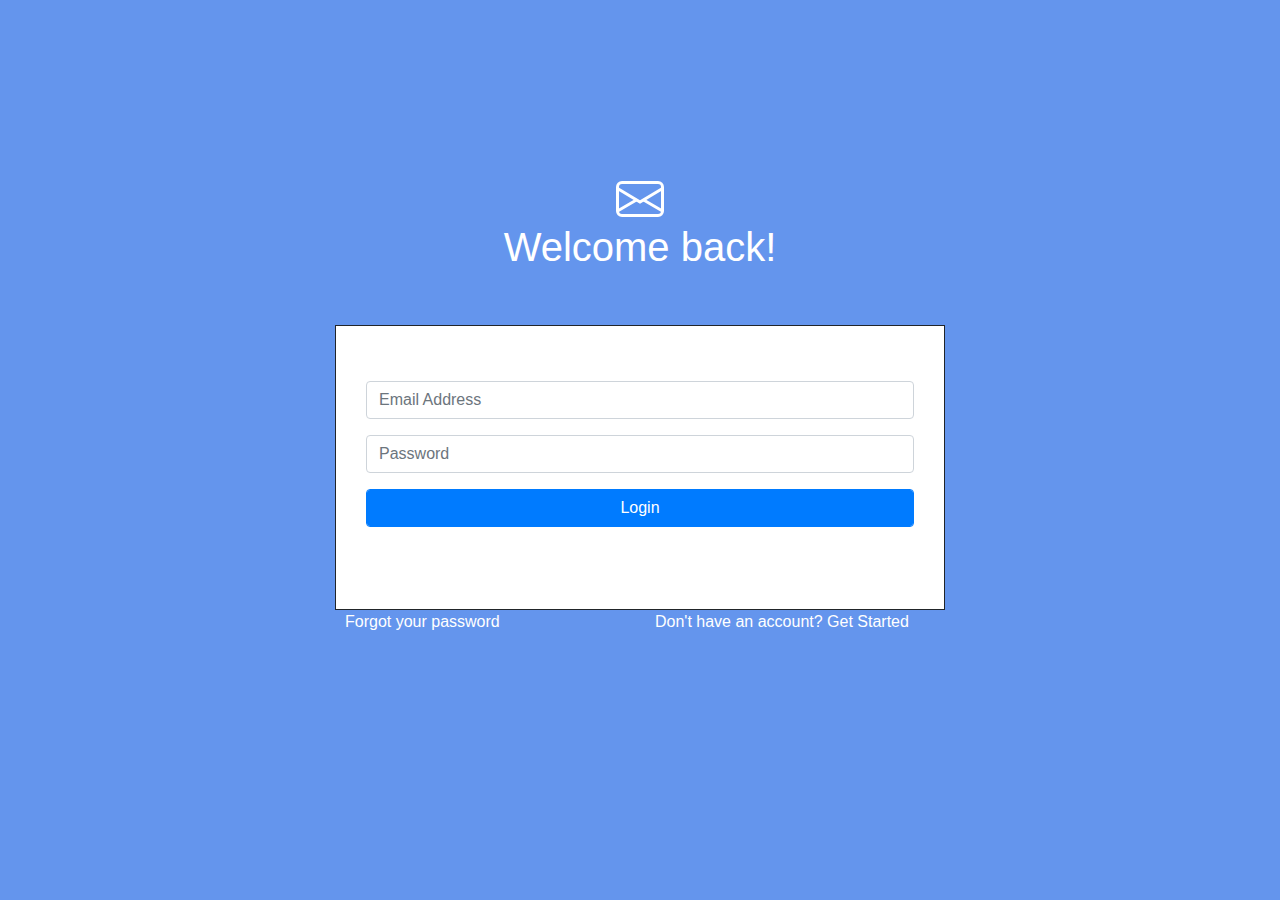
==== Login.html @ 2e9ae015 "april 11 login page" ====
<html>
<head>
    <meta charset="utf-8">
    <meta name="viewport" content="width=device-width, initial-scale=1">
    <link rel="stylesheet" href="https://maxcdn.bootstrapcdn.com/bootstrap/4.4.1/css/bootstrap.min.css">   
    <link rel="stylesheet" href="login.css">   
</head>

<body>
    <div class="container my-container">
        <div class="Welcome" style="height :150px">
       
        <center>
        <svg class="bi bi-envelope" width="3em" height="3em" viewBox="0 0 16 16" fill="currentColor" xmlns="http://www.w3.org/2000/svg">
            <path fill-rule="evenodd" d="M14 3H2a1 1 0 00-1 1v8a1 1 0 001 1h12a1 1 0 001-1V4a1 1 0 00-1-1zM2 2a2 2 0 00-2 2v8a2 2 0 002 2h12a2 2 0 002-2V4a2 2 0 00-2-2H2z" clip-rule="evenodd"/>
            <path fill-rule="evenodd" d="M.071 4.243a.5.5 0 01.686-.172L8 8.417l7.243-4.346a.5.5 0 01.514.858L8 9.583.243 4.93a.5.5 0 01-.172-.686z" clip-rule="evenodd"/>
            <path d="M6.752 8.932l.432-.252-.504-.864-.432.252.504.864zm-6 3.5l6-3.5-.504-.864-6 3.5.504.864zm8.496-3.5l-.432-.252.504-.864.432.252-.504.864zm6 3.5l-6-3.5.504-.864 6 3.5-.504.864z"/>
          </svg>

        <h1>Welcome back!</h1>
    </center>
    
         </div>
    </div>


<div class="container my-container1">
    <div class="col-md-12 Login">
    <form action="">
    <p><input type="text" name="Email" id="Emai" placeholder="Email Address" class="form-control"></input></p>
    <p><input type="password" name="Password" id="Password" placeholder="Password" class="form-control"></input></p>
    <button type="Submit" class="form-control btn btn-primary">Login</button>
    </form>
    </div>
</div>
<div class="container my-container2">
<div class="col-md-6 forgot-1" >
    <p>Forgot your password</p>
</div>

<div class="col-md-6 Get-Started ">
    <p>Don't have an account? Get Started</p>
</div>
</div>





<script src="https://ajax.googleapis.com/ajax/libs/jquery/3.4.1/jquery.min.js"></script>
<script src="https://cdnjs.cloudflare.com/ajax/libs/popper.js/1.16.0/umd/popper.min.js"></script>
<script src="https://maxcdn.bootstrapcdn.com/bootstrap/4.4.1/js/bootstrap.min.js"></script>
</body>

</html>
---- login.css ----
body{
    background-color: cornflowerblue;
}

.my-container {
    margin-top: 175px;
    color: white;
    
   
    
}

.my-container1{
    border:1px solid;
    background-color: white;
    height:285px;
    width: 610px;
    

}

.login {
    margin-top: 55px;

}


.my-container2{
    display: flex;
    width: 650px;
  
}

.forgot-1{
    color:white;
    flex:1;
}

.Get-Started{
    color:white;
    flex:2;
}
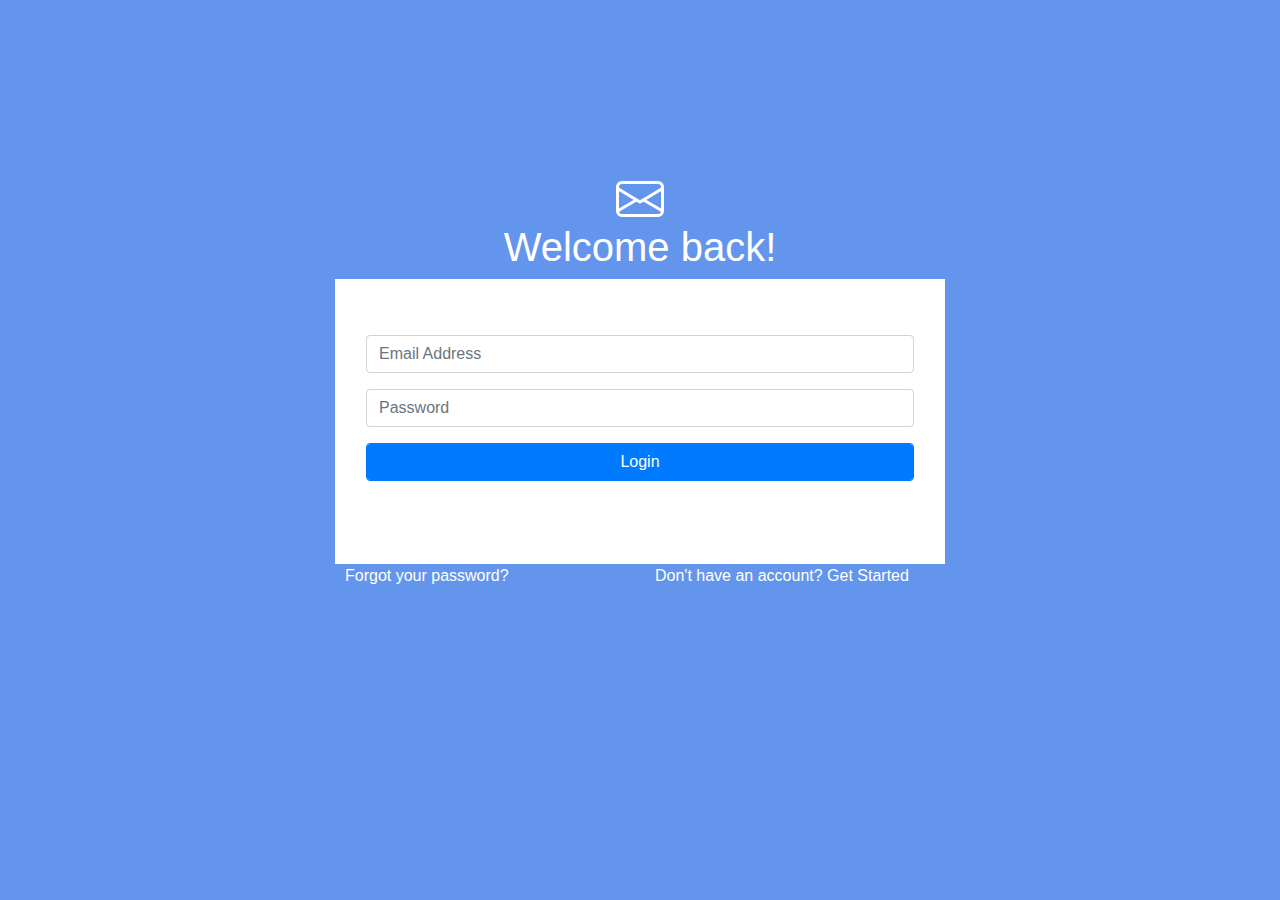
==== commit 3715702f: "april 11 second commit" ====
--- a/Login.html
+++ b/Login.html
@@ -8,7 +8,7 @@
 
 <body>
     <div class="container my-container">
-        <div class="Welcome" style="height :150px">
+        <div class="Welcome">
        
         <center>
         <svg class="bi bi-envelope" width="3em" height="3em" viewBox="0 0 16 16" fill="currentColor" xmlns="http://www.w3.org/2000/svg">
@@ -35,7 +35,7 @@
 </div>
 <div class="container my-container2">
 <div class="col-md-6 forgot-1" >
-    <p>Forgot your password</p>
+    <p>Forgot your password?</p>
 </div>
 
 <div class="col-md-6 Get-Started ">
--- a/login.css
+++ b/login.css
@@ -4,22 +4,28 @@
 
 .my-container {
     margin-top: 175px;
-    color: white;
-    
-   
-    
+       
+    width:610px;  
 }
 
+.Welcome{
+    color: white;
+}
+
+
+
 .my-container1{
-    border:1px solid;
+    border:1px white solid;
     background-color: white;
     height:285px;
     width: 610px;
     
+    
 
 }
 
-.login {
+.Login {
+    
     margin-top: 55px;
 
 }
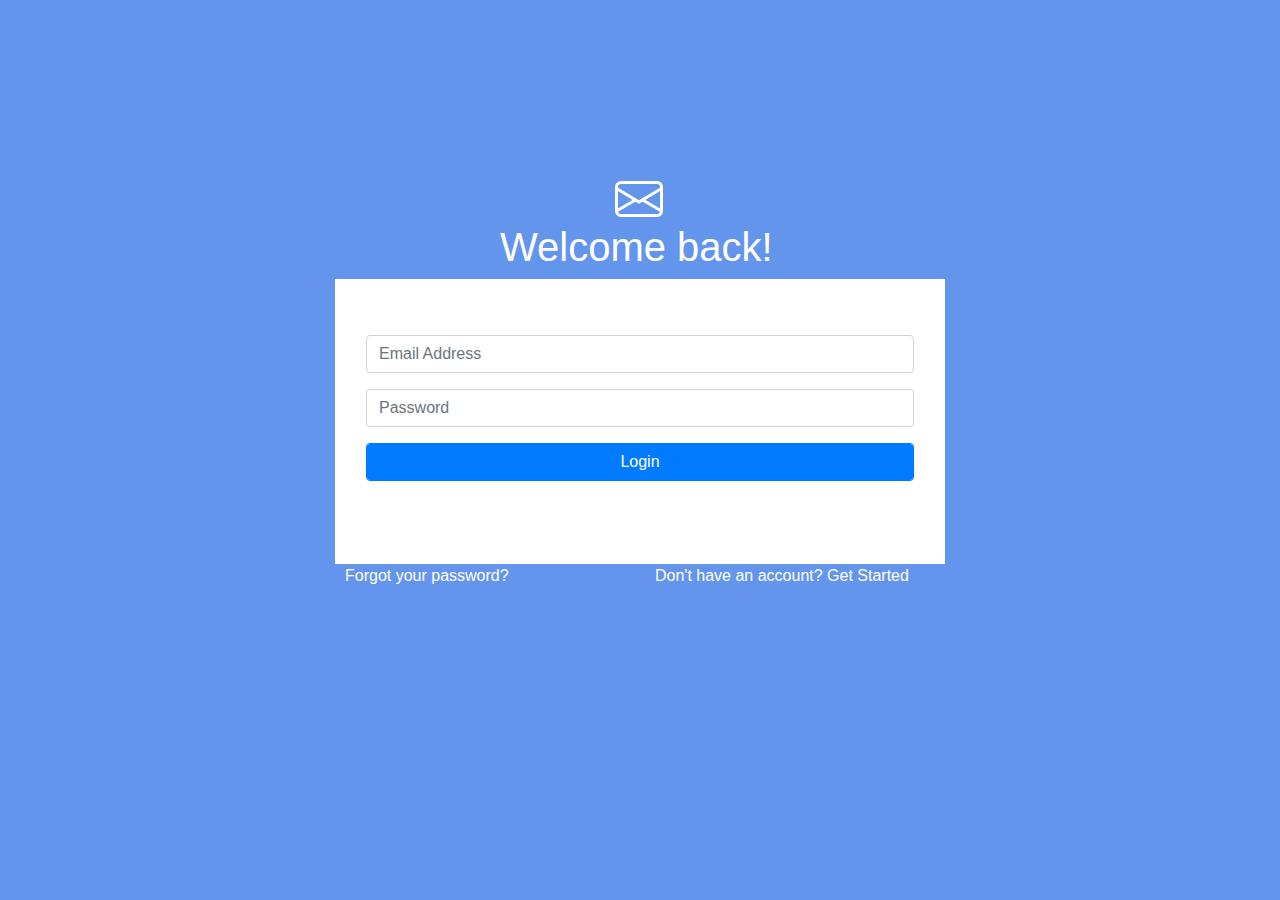
==== commit 2b481e18: "april 11 third commit" ====
--- a/Login.html
+++ b/Login.html
@@ -8,19 +8,19 @@
 
 <body>
     <div class="container my-container">
-        <div class="Welcome">
        
-        <center>
+        <div class="icon">
         <svg class="bi bi-envelope" width="3em" height="3em" viewBox="0 0 16 16" fill="currentColor" xmlns="http://www.w3.org/2000/svg">
             <path fill-rule="evenodd" d="M14 3H2a1 1 0 00-1 1v8a1 1 0 001 1h12a1 1 0 001-1V4a1 1 0 00-1-1zM2 2a2 2 0 00-2 2v8a2 2 0 002 2h12a2 2 0 002-2V4a2 2 0 00-2-2H2z" clip-rule="evenodd"/>
             <path fill-rule="evenodd" d="M.071 4.243a.5.5 0 01.686-.172L8 8.417l7.243-4.346a.5.5 0 01.514.858L8 9.583.243 4.93a.5.5 0 01-.172-.686z" clip-rule="evenodd"/>
             <path d="M6.752 8.932l.432-.252-.504-.864-.432.252.504.864zm-6 3.5l6-3.5-.504-.864-6 3.5.504.864zm8.496-3.5l-.432-.252.504-.864.432.252-.504.864zm6 3.5l-6-3.5.504-.864 6 3.5-.504.864z"/>
           </svg>
+        </div>
 
+     <div class="Welcome">
         <h1>Welcome back!</h1>
-    </center>
-    
          </div>
+
     </div>
 
 
--- a/login.css
+++ b/login.css
@@ -8,8 +8,14 @@
     width:610px;  
 }
 
+.icon{
+    color:white;
+    margin-left:265px;
+}
+
 .Welcome{
     color: white;
+    margin-left:150px;
 }
 
 
@@ -39,12 +45,12 @@
 
 .forgot-1{
     color:white;
-    flex:1;
+    
 }
 
 .Get-Started{
     color:white;
-    flex:2;
+ 
 }
 
 
